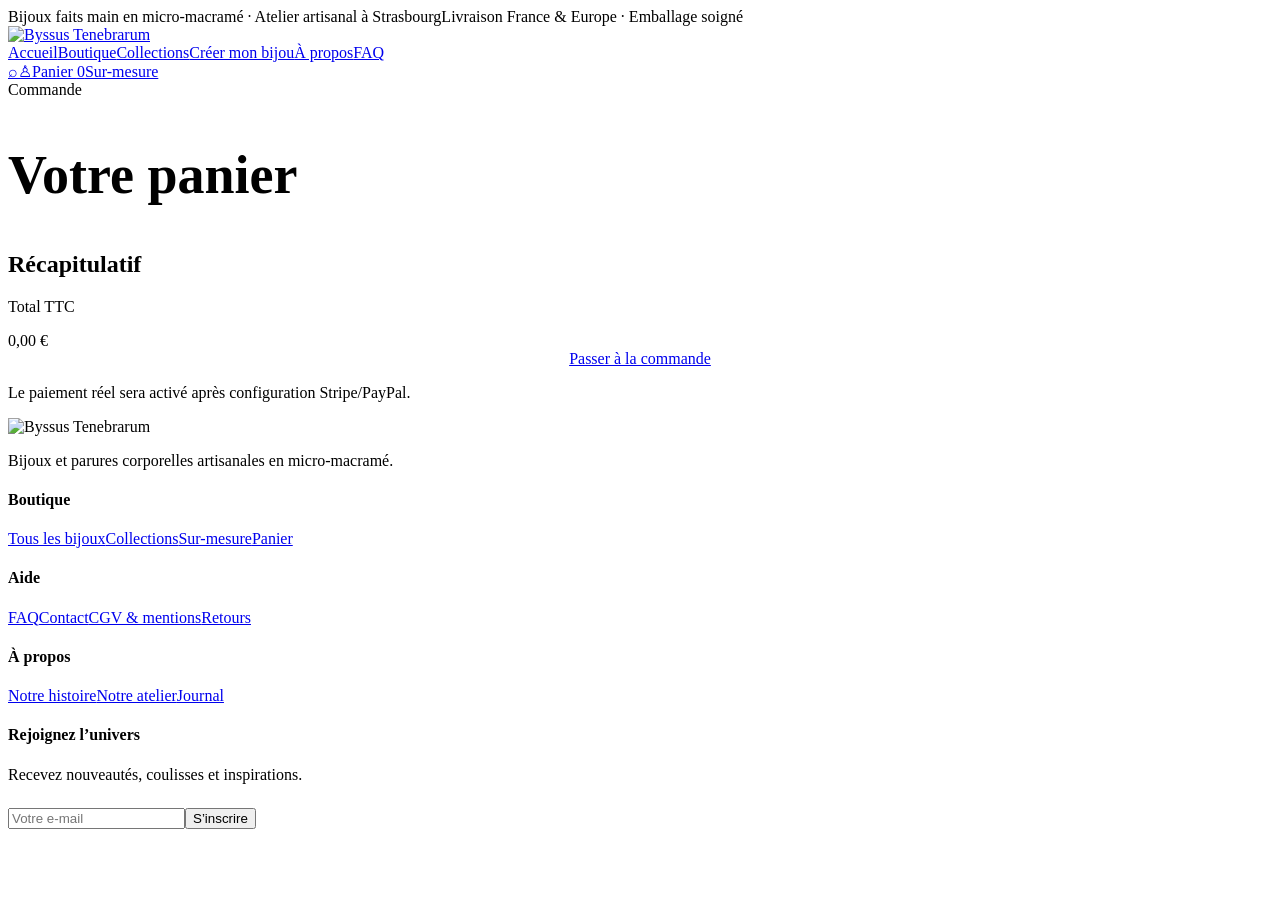
==== cart.html @ 1c55ffed "Add files via upload" ====
<!doctype html><html lang="fr"><head><meta charset="utf-8"><meta name="viewport" content="width=device-width,initial-scale=1"><meta name="description" content="Byssus Tenebrarum — bijoux de corps artisanaux en micro-macramé."><title>Panier · Byssus Tenebrarum</title><link rel="stylesheet" href="assets/css/style.css"></head><body><div class="topbar"><div class="wrap"><span>Bijoux faits main en micro-macramé · Atelier artisanal à Strasbourg</span><span>Livraison France & Europe · Emballage soigné</span></div></div>
<header class="site-header"><div class="wrap nav"><a href="index.html"><img class="logo" src="assets/images/logo-byssus.png" alt="Byssus Tenebrarum"></a><nav class="navlinks"><a href="index.html">Accueil</a><a href="shop.html">Boutique</a><a href="collections.html">Collections</a><a href="create.html">Créer mon bijou</a><a href="about.html">À propos</a><a href="faq.html">FAQ</a></nav><div class="actions"><a class="iconbtn desktop-action" href="shop.html">⌕</a><a class="iconbtn desktop-action" href="account.html">♙</a><a class="iconbtn" href="cart.html">Panier <span class="cart-badge" data-cart-count>0</span></a><a class="btn btn-primary desktop-action" href="create.html">Sur-mesure</a></div></div></header><section class="section"><div class="wrap"><div class="eyebrow">Commande</div><h1 style="font-size:54px">Votre panier</h1><div class="cart-layout"><div class="content-card"><div id="cart-items"></div></div><aside class="summary"><h2>Récapitulatif</h2><p>Total TTC</p><div id="cart-total" class="price">0,00 €</div><a href="checkout.html" class="btn btn-primary" style="display:block;text-align:center">Passer à la commande</a><p class="muted">Le paiement réel sera activé après configuration Stripe/PayPal.</p></aside></div></div></section><footer class="footer"><div class="wrap footer-grid"><div><img class="logo" src="assets/images/logo-byssus.png" alt="Byssus Tenebrarum"><p>Bijoux et parures corporelles artisanales en micro-macramé.</p></div><div><h4>Boutique</h4><a href="shop.html">Tous les bijoux</a><a href="collections.html">Collections</a><a href="create.html">Sur-mesure</a><a href="cart.html">Panier</a></div><div><h4>Aide</h4><a href="faq.html">FAQ</a><a href="contact.html">Contact</a><a href="legal.html">CGV & mentions</a><a href="legal.html#returns">Retours</a></div><div><h4>À propos</h4><a href="about.html">Notre histoire</a><a href="about.html#atelier">Notre atelier</a><a href="journal.html">Journal</a></div><div><h4>Rejoignez l’univers</h4><p>Recevez nouveautés, coulisses et inspirations.</p><input class="form-control" placeholder="Votre e-mail"><button class="btn btn-primary" style="margin-top:8px">S’inscrire</button></div></div></footer><script src="assets/js/products.js"></script><script src="assets/js/app.js"></script></body></html>
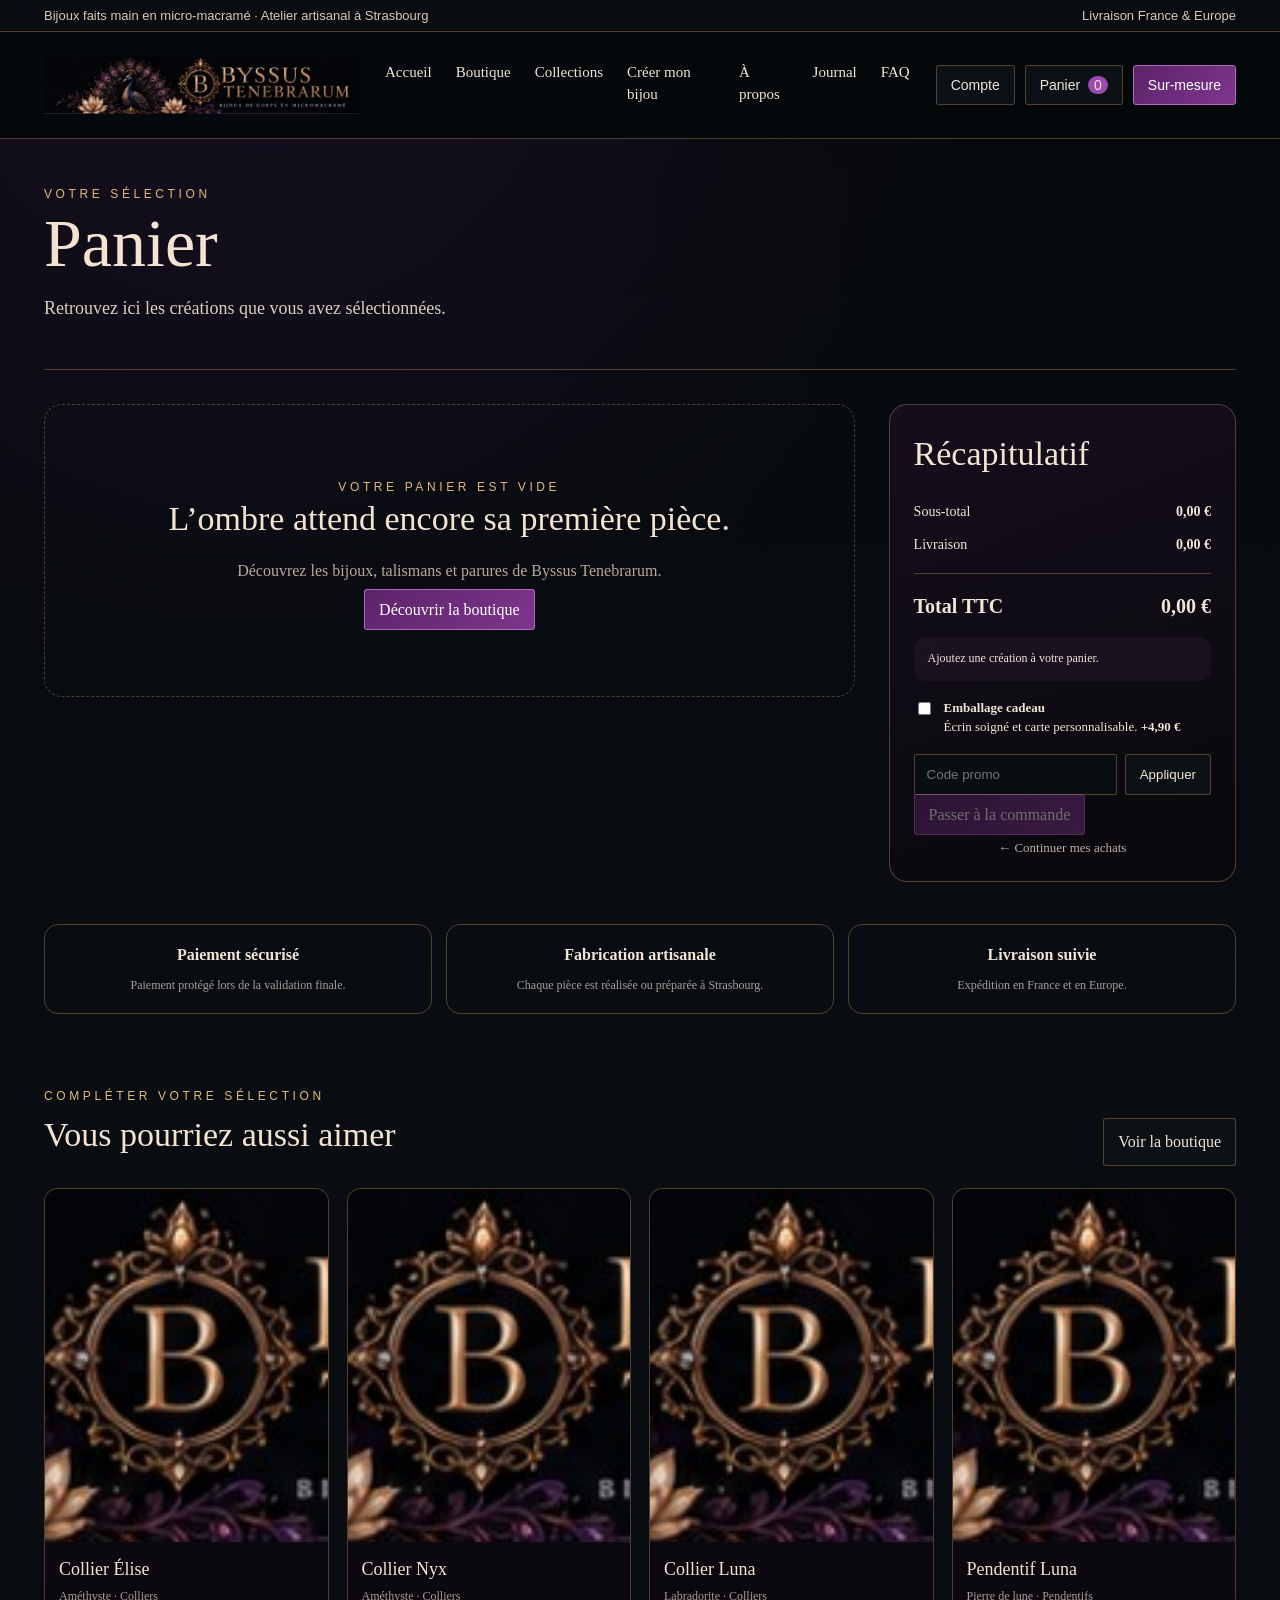
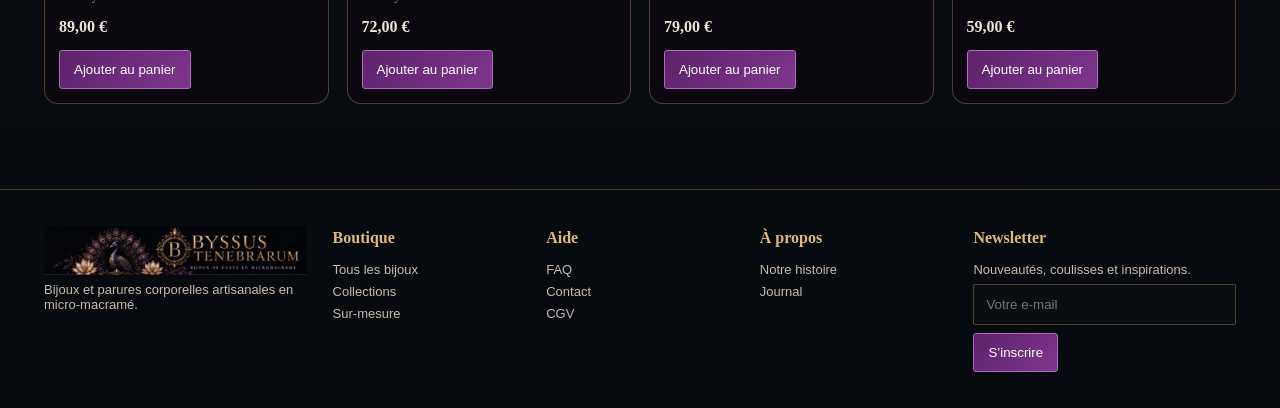
==== commit 617badb5: "test1" ====
--- a/cart.html
+++ b/cart.html
@@ -1,2 +1,2342 @@
-<!doctype html><html lang="fr"><head><meta charset="utf-8"><meta name="viewport" content="width=device-width,initial-scale=1"><meta name="description" content="Byssus Tenebrarum — bijoux de corps artisanaux en micro-macramé."><title>Panier · Byssus Tenebrarum</title><link rel="stylesheet" href="assets/css/style.css"></head><body><div class="topbar"><div class="wrap"><span>Bijoux faits main en micro-macramé · Atelier artisanal à Strasbourg</span><span>Livraison France & Europe · Emballage soigné</span></div></div>
-<header class="site-header"><div class="wrap nav"><a href="index.html"><img class="logo" src="assets/images/logo-byssus.png" alt="Byssus Tenebrarum"></a><nav class="navlinks"><a href="index.html">Accueil</a><a href="shop.html">Boutique</a><a href="collections.html">Collections</a><a href="create.html">Créer mon bijou</a><a href="about.html">À propos</a><a href="faq.html">FAQ</a></nav><div class="actions"><a class="iconbtn desktop-action" href="shop.html">⌕</a><a class="iconbtn desktop-action" href="account.html">♙</a><a class="iconbtn" href="cart.html">Panier <span class="cart-badge" data-cart-count>0</span></a><a class="btn btn-primary desktop-action" href="create.html">Sur-mesure</a></div></div></header><section class="section"><div class="wrap"><div class="eyebrow">Commande</div><h1 style="font-size:54px">Votre panier</h1><div class="cart-layout"><div class="content-card"><div id="cart-items"></div></div><aside class="summary"><h2>Récapitulatif</h2><p>Total TTC</p><div id="cart-total" class="price">0,00 €</div><a href="checkout.html" class="btn btn-primary" style="display:block;text-align:center">Passer à la commande</a><p class="muted">Le paiement réel sera activé après configuration Stripe/PayPal.</p></aside></div></div></section><footer class="footer"><div class="wrap footer-grid"><div><img class="logo" src="assets/images/logo-byssus.png" alt="Byssus Tenebrarum"><p>Bijoux et parures corporelles artisanales en micro-macramé.</p></div><div><h4>Boutique</h4><a href="shop.html">Tous les bijoux</a><a href="collections.html">Collections</a><a href="create.html">Sur-mesure</a><a href="cart.html">Panier</a></div><div><h4>Aide</h4><a href="faq.html">FAQ</a><a href="contact.html">Contact</a><a href="legal.html">CGV & mentions</a><a href="legal.html#returns">Retours</a></div><div><h4>À propos</h4><a href="about.html">Notre histoire</a><a href="about.html#atelier">Notre atelier</a><a href="journal.html">Journal</a></div><div><h4>Rejoignez l’univers</h4><p>Recevez nouveautés, coulisses et inspirations.</p><input class="form-control" placeholder="Votre e-mail"><button class="btn btn-primary" style="margin-top:8px">S’inscrire</button></div></div></footer><script src="assets/js/products.js"></script><script src="assets/js/app.js"></script></body></html>+<!doctype html>
+<html lang="fr">
+
+<head>
+  <meta charset="utf-8">
+
+  <meta
+    name="viewport"
+    content="width=device-width, initial-scale=1"
+  >
+
+  <meta
+    name="description"
+    content="Votre panier Byssus Tenebrarum — bijoux et parures artisanales en micro-macramé."
+  >
+
+  <title>
+    Panier · Byssus Tenebrarum
+  </title>
+
+  <link
+    rel="stylesheet"
+    href="assets/css/style.css"
+  >
+
+  <style>
+
+    /* =====================================================
+       CART.HTML
+       ===================================================== */
+
+    .cart-page {
+      padding: 48px 0 85px;
+    }
+
+    .cart-hero {
+      padding-bottom: 30px;
+      margin-bottom: 34px;
+
+      border-bottom:
+        1px solid var(--line);
+    }
+
+    .cart-hero h1 {
+      margin: 8px 0 10px;
+
+      font-size:
+        clamp(42px, 6vw, 68px);
+
+      line-height: 1;
+    }
+
+    .cart-layout {
+      display: grid;
+
+      grid-template-columns:
+        minmax(0, 1.4fr)
+        minmax(320px, .6fr);
+
+      gap: 34px;
+
+      align-items: start;
+    }
+
+    /* =====================================================
+       LISTE PANIER
+       ===================================================== */
+
+    .cart-list {
+      display: grid;
+      gap: 16px;
+    }
+
+    .cart-item {
+      display: grid;
+
+      grid-template-columns:
+        135px 1fr auto;
+
+      gap: 18px;
+
+      padding: 16px;
+
+      border:
+        1px solid var(--line);
+
+      border-radius: 16px;
+
+      background:
+        linear-gradient(
+          145deg,
+          rgba(48, 24, 57, .16),
+          rgba(255,255,255,.01)
+        );
+
+      align-items: center;
+    }
+
+    .cart-item-image {
+      width: 100%;
+      aspect-ratio: 4 / 5;
+
+      overflow: hidden;
+
+      border-radius: 12px;
+
+      background: #0a090c;
+    }
+
+    .cart-item-image img {
+      width: 100%;
+      height: 100%;
+
+      object-fit: cover;
+    }
+
+    .cart-item-content h3 {
+      margin:
+        0 0 6px;
+
+      font-size: 22px;
+    }
+
+    .cart-item-content h3 a {
+      color: inherit;
+      text-decoration: none;
+    }
+
+    .cart-item-meta {
+      margin-bottom: 10px;
+
+      font-size: 13px;
+      opacity: .68;
+    }
+
+    .cart-item-price {
+      font-size: 15px;
+      font-weight: 600;
+    }
+
+    .cart-item-side {
+      min-width: 145px;
+
+      display: grid;
+      justify-items: end;
+
+      gap: 12px;
+    }
+
+    .cart-item-total {
+      font-size: 18px;
+      font-weight: 600;
+    }
+
+    .quantity-control {
+      display: grid;
+
+      grid-template-columns:
+        36px 44px 36px;
+
+      align-items: center;
+
+      border:
+        1px solid var(--line);
+
+      border-radius: 10px;
+
+      overflow: hidden;
+    }
+
+    .quantity-control button {
+      height: 38px;
+
+      border: 0;
+
+      color: inherit;
+
+      background: transparent;
+
+      cursor: pointer;
+    }
+
+    .quantity-control button:hover {
+      background:
+        rgba(110, 53, 127, .22);
+    }
+
+    .quantity-value {
+      height: 38px;
+
+      display: grid;
+      place-items: center;
+
+      border-left:
+        1px solid var(--line);
+
+      border-right:
+        1px solid var(--line);
+    }
+
+    .remove-button {
+      border: 0;
+      background: transparent;
+
+      color: #c59cac;
+
+      cursor: pointer;
+
+      font-size: 12px;
+    }
+
+    .remove-button:hover {
+      text-decoration: underline;
+    }
+
+    /* =====================================================
+       RÉCAPITULATIF
+       ===================================================== */
+
+    .cart-summary {
+      position: sticky;
+      top: 108px;
+
+      padding: 24px;
+
+      border:
+        1px solid var(--line);
+
+      border-radius: 18px;
+
+      background:
+        linear-gradient(
+          160deg,
+          rgba(61, 29, 72, .26),
+          rgba(9, 8, 11, .96)
+        );
+    }
+
+    .cart-summary h2 {
+      margin-top: 0;
+      margin-bottom: 24px;
+    }
+
+    .summary-line {
+      display: flex;
+      justify-content: space-between;
+      gap: 20px;
+
+      margin-bottom: 13px;
+
+      font-size: 14px;
+    }
+
+    .summary-line.total {
+      margin-top: 18px;
+      padding-top: 18px;
+
+      border-top:
+        1px solid var(--line);
+
+      font-size: 20px;
+      font-weight: 600;
+    }
+
+    .summary-note {
+      padding: 12px 14px;
+
+      border-radius: 12px;
+
+      background:
+        rgba(81, 47, 92, .18);
+
+      font-size: 12px;
+      line-height: 1.6;
+
+      margin:
+        16px 0;
+    }
+
+    .promo-row {
+      display: grid;
+
+      grid-template-columns:
+        1fr auto;
+
+      gap: 8px;
+
+      margin-top: 18px;
+    }
+
+    .gift-option {
+      display: flex;
+      align-items: flex-start;
+      gap: 10px;
+
+      margin:
+        18px 0;
+
+      font-size: 13px;
+    }
+
+    .gift-option input {
+      margin-top: 3px;
+      accent-color: #7d438e;
+    }
+
+    .checkout-button {
+      width: 100%;
+
+      margin-top: 18px;
+
+      justify-content: center;
+      text-align: center;
+    }
+
+    .continue-link {
+      display: block;
+
+      margin-top: 12px;
+
+      text-align: center;
+      font-size: 13px;
+
+      color: inherit;
+      opacity: .76;
+    }
+
+    /* =====================================================
+       CART VIDE
+       ===================================================== */
+
+    .empty-cart {
+      padding:
+        75px 25px;
+
+      text-align: center;
+
+      border:
+        1px dashed var(--line);
+
+      border-radius: 18px;
+    }
+
+    .empty-cart h2 {
+      margin-top: 0;
+    }
+
+    /* =====================================================
+       RÉASSURANCE
+       ===================================================== */
+
+    .cart-reassurance {
+      display: grid;
+
+      grid-template-columns:
+        repeat(3, 1fr);
+
+      gap: 14px;
+
+      margin-top: 42px;
+    }
+
+    .reassurance-card {
+      padding: 18px;
+
+      border:
+        1px solid var(--line);
+
+      border-radius: 14px;
+
+      text-align: center;
+    }
+
+    .reassurance-card strong {
+      display: block;
+
+      margin-bottom: 5px;
+    }
+
+    .reassurance-card span {
+      font-size: 12px;
+      opacity: .68;
+    }
+
+    /* =====================================================
+       RECOMMANDATIONS
+       ===================================================== */
+
+    .recommendations {
+      margin-top: 75px;
+    }
+
+    .recommendations-header {
+      display: flex;
+      justify-content: space-between;
+      align-items: end;
+
+      gap: 20px;
+
+      margin-bottom: 22px;
+    }
+
+    .recommendations-grid {
+      display: grid;
+
+      grid-template-columns:
+        repeat(4, 1fr);
+
+      gap: 18px;
+    }
+
+    .recommendation-card {
+      overflow: hidden;
+
+      border:
+        1px solid var(--line);
+
+      border-radius: 14px;
+
+      background:
+        rgba(12, 10, 15, .88);
+    }
+
+    .recommendation-card img {
+      width: 100%;
+
+      aspect-ratio: 4 / 5;
+
+      object-fit: cover;
+    }
+
+    .recommendation-content {
+      padding: 14px;
+    }
+
+    .recommendation-content h3 {
+      margin:
+        0 0 6px;
+
+      font-size: 18px;
+    }
+
+    .recommendation-meta {
+      margin-bottom: 10px;
+
+      font-size: 12px;
+      opacity: .68;
+    }
+
+    .recommendation-price {
+      margin-bottom: 12px;
+
+      font-weight: 600;
+    }
+
+    /* =====================================================
+       RESPONSIVE
+       ===================================================== */
+
+    @media (max-width: 1000px) {
+
+      .cart-layout {
+        grid-template-columns: 1fr;
+      }
+
+      .cart-summary {
+        position: static;
+      }
+
+      .recommendations-grid {
+        grid-template-columns:
+          repeat(2, 1fr);
+      }
+    }
+
+    @media (max-width: 700px) {
+
+      .cart-item {
+        grid-template-columns:
+          95px 1fr;
+      }
+
+      .cart-item-side {
+        grid-column:
+          1 / -1;
+
+        width: 100%;
+
+        grid-template-columns:
+          auto 1fr auto;
+
+        justify-items: stretch;
+
+        align-items: center;
+      }
+
+      .cart-item-total {
+        text-align: center;
+      }
+
+      .cart-reassurance {
+        grid-template-columns: 1fr;
+      }
+
+      .recommendations-grid {
+        grid-template-columns: 1fr;
+      }
+    }
+
+  </style>
+
+</head>
+
+
+<body>
+
+  <!-- =====================================================
+       TOPBAR
+       ===================================================== -->
+
+  <div class="topbar">
+
+    <div class="wrap">
+
+      <span>
+        Bijoux faits main en micro-macramé ·
+        Atelier artisanal à Strasbourg
+      </span>
+
+      <span>
+        Livraison France & Europe
+      </span>
+
+    </div>
+
+  </div>
+
+
+  <!-- =====================================================
+       HEADER
+       ===================================================== -->
+
+  <header class="site-header">
+
+    <div class="wrap nav">
+
+      <a href="index.html">
+
+        <img
+          class="logo"
+          src="assets/images/logo-byssus.png"
+          alt="Byssus Tenebrarum"
+        >
+
+      </a>
+
+
+      <nav class="navlinks">
+
+        <a href="index.html">
+          Accueil
+        </a>
+
+        <a href="shop.html">
+          Boutique
+        </a>
+
+        <a href="collections.html">
+          Collections
+        </a>
+
+        <a href="create.html">
+          Créer mon bijou
+        </a>
+
+        <a href="about.html">
+          À propos
+        </a>
+
+        <a href="journal.html">
+          Journal
+        </a>
+
+        <a href="faq.html">
+          FAQ
+        </a>
+
+      </nav>
+
+
+      <div class="actions">
+
+        <a
+          class="iconbtn desktop-action"
+          href="account.html"
+        >
+          Compte
+        </a>
+
+        <a
+          class="iconbtn active"
+          href="cart.html"
+        >
+
+          Panier
+
+          <span
+            class="cart-badge"
+            data-cart-count
+          >
+            0
+          </span>
+
+        </a>
+
+        <a
+          class="btn btn-primary desktop-action"
+          href="create.html"
+        >
+          Sur-mesure
+        </a>
+
+      </div>
+
+    </div>
+
+  </header>
+
+
+  <!-- =====================================================
+       PANIER
+       ===================================================== -->
+
+  <main class="cart-page">
+
+    <div class="wrap">
+
+
+      <!-- HERO -->
+
+      <section class="cart-hero">
+
+        <div class="eyebrow">
+          Votre sélection
+        </div>
+
+        <h1>
+          Panier
+        </h1>
+
+        <p class="lead">
+
+          Retrouvez ici les créations
+          que vous avez sélectionnées.
+
+        </p>
+
+      </section>
+
+
+      <!-- LAYOUT -->
+
+      <div
+        class="cart-layout"
+        id="cart-layout"
+      >
+
+
+        <!-- LISTE -->
+
+        <section>
+
+          <div
+            class="cart-list"
+            id="cart-list"
+          ></div>
+
+        </section>
+
+
+        <!-- RÉCAP -->
+
+        <aside
+          class="cart-summary"
+          id="cart-summary"
+        >
+
+          <h2>
+            Récapitulatif
+          </h2>
+
+
+          <div class="summary-line">
+
+            <span>
+              Sous-total
+            </span>
+
+            <strong
+              id="cart-subtotal"
+            >
+              0,00 €
+            </strong>
+
+          </div>
+
+
+          <div class="summary-line">
+
+            <span>
+              Livraison
+            </span>
+
+            <strong
+              id="cart-shipping"
+            >
+              0,00 €
+            </strong>
+
+          </div>
+
+
+          <div
+            class="summary-line"
+            id="gift-summary-line"
+            style="display:none"
+          >
+
+            <span>
+              Emballage cadeau
+            </span>
+
+            <strong>
+              4,90 €
+            </strong>
+
+          </div>
+
+
+          <div
+            class="summary-line"
+            id="discount-line"
+            style="display:none"
+          >
+
+            <span>
+              Réduction
+            </span>
+
+            <strong
+              id="discount-value"
+            >
+              −0,00 €
+            </strong>
+
+          </div>
+
+
+          <div class="summary-line total">
+
+            <span>
+              Total TTC
+            </span>
+
+            <strong
+              id="cart-total"
+            >
+              0,00 €
+            </strong>
+
+          </div>
+
+
+          <div
+            class="summary-note"
+            id="shipping-message"
+          >
+          </div>
+
+
+          <!-- EMBALLAGE CADEAU -->
+
+          <label class="gift-option">
+
+            <input
+              type="checkbox"
+              id="gift-wrap"
+              onchange="updateCartTotals()"
+            >
+
+            <span>
+
+              <strong>
+                Emballage cadeau
+              </strong>
+
+              <br>
+
+              Écrin soigné et carte
+              personnalisable.
+
+              <strong>
+                +4,90 €
+              </strong>
+
+            </span>
+
+          </label>
+
+
+          <!-- CODE PROMO -->
+
+          <div class="promo-row">
+
+            <input
+              id="promo-code"
+              class="form-control"
+              type="text"
+              placeholder="Code promo"
+            >
+
+            <button
+              class="btn"
+              type="button"
+              onclick="applyPromoCode()"
+            >
+              Appliquer
+            </button>
+
+          </div>
+
+
+          <div
+            id="promo-message"
+            class="muted"
+            style="
+              margin-top:8px;
+              font-size:12px;
+            "
+          ></div>
+
+
+          <!-- CHECKOUT -->
+
+          <a
+            class="btn btn-primary checkout-button"
+            href="checkout.html"
+            id="checkout-link"
+          >
+            Passer à la commande
+          </a>
+
+
+          <a
+            class="continue-link"
+            href="shop.html"
+          >
+            ← Continuer mes achats
+          </a>
+
+        </aside>
+
+      </div>
+
+
+      <!-- RÉASSURANCE -->
+
+      <section class="cart-reassurance">
+
+        <div class="reassurance-card">
+
+          <strong>
+            Paiement sécurisé
+          </strong>
+
+          <span>
+            Paiement protégé lors
+            de la validation finale.
+          </span>
+
+        </div>
+
+
+        <div class="reassurance-card">
+
+          <strong>
+            Fabrication artisanale
+          </strong>
+
+          <span>
+            Chaque pièce est réalisée
+            ou préparée à Strasbourg.
+          </span>
+
+        </div>
+
+
+        <div class="reassurance-card">
+
+          <strong>
+            Livraison suivie
+          </strong>
+
+          <span>
+            Expédition en France
+            et en Europe.
+          </span>
+
+        </div>
+
+      </section>
+
+
+      <!-- RECOMMANDATIONS -->
+
+      <section
+        class="recommendations"
+        id="recommendations-section"
+      ></section>
+
+
+    </div>
+
+  </main>
+
+
+  <!-- =====================================================
+       FOOTER
+       ===================================================== -->
+
+  <footer class="footer">
+
+    <div class="wrap footer-grid">
+
+
+      <div>
+
+        <img
+          class="logo"
+          src="assets/images/logo-byssus.png"
+          alt="Byssus Tenebrarum"
+        >
+
+        <p>
+          Bijoux et parures corporelles
+          artisanales en micro-macramé.
+        </p>
+
+      </div>
+
+
+      <div>
+
+        <h4>
+          Boutique
+        </h4>
+
+        <a href="shop.html">
+          Tous les bijoux
+        </a>
+
+        <a href="collections.html">
+          Collections
+        </a>
+
+        <a href="create.html">
+          Sur-mesure
+        </a>
+
+      </div>
+
+
+      <div>
+
+        <h4>
+          Aide
+        </h4>
+
+        <a href="faq.html">
+          FAQ
+        </a>
+
+        <a href="contact.html">
+          Contact
+        </a>
+
+        <a href="legal.html">
+          CGV
+        </a>
+
+      </div>
+
+
+      <div>
+
+        <h4>
+          À propos
+        </h4>
+
+        <a href="about.html">
+          Notre histoire
+        </a>
+
+        <a href="journal.html">
+          Journal
+        </a>
+
+      </div>
+
+
+      <div>
+
+        <h4>
+          Newsletter
+        </h4>
+
+        <p>
+          Nouveautés, coulisses
+          et inspirations.
+        </p>
+
+        <input
+          class="form-control"
+          type="email"
+          placeholder="Votre e-mail"
+        >
+
+        <button
+          class="btn btn-primary"
+          style="margin-top:8px"
+        >
+          S’inscrire
+        </button>
+
+      </div>
+
+    </div>
+
+  </footer>
+
+
+  <!-- =====================================================
+       SCRIPTS
+       ===================================================== -->
+
+  <script src="assets/js/products.js"></script>
+
+  <script src="assets/js/app.js"></script>
+
+
+  <script>
+
+    // =====================================================
+    // CONFIGURATION
+    // =====================================================
+
+    const CART_KEY =
+      "byssus-cart";
+
+    const PROMO_KEY =
+      "byssus-promo";
+
+
+    const FREE_SHIPPING_THRESHOLD =
+      90;
+
+    const STANDARD_SHIPPING_PRICE =
+      6.90;
+
+    const GIFT_WRAP_PRICE =
+      4.90;
+
+
+    let activePromo = null;
+
+
+
+    // =====================================================
+    // CHARGEMENT
+    // =====================================================
+
+    document.addEventListener(
+      "DOMContentLoaded",
+      () => {
+
+        loadPromoFromStorage();
+
+        renderCart();
+
+        renderRecommendations();
+
+      }
+    );
+
+
+
+    // =====================================================
+    // RÉCUPÉRER PANIER
+    // =====================================================
+
+    function getCart() {
+
+      try {
+
+        return JSON.parse(
+          localStorage.getItem(
+            CART_KEY
+          )
+          ||
+          "[]"
+        );
+
+      }
+      catch (error) {
+
+        return [];
+
+      }
+
+    }
+
+
+
+    // =====================================================
+    // SAUVEGARDER PANIER
+    // =====================================================
+
+    function saveCart(cart) {
+
+      localStorage.setItem(
+        CART_KEY,
+        JSON.stringify(cart)
+      );
+
+
+      updateCartBadge();
+
+    }
+
+
+
+    // =====================================================
+    // AFFICHER PANIER
+    // =====================================================
+
+    function renderCart() {
+
+      const cart =
+        getCart();
+
+
+      const container =
+        document.getElementById(
+          "cart-list"
+        );
+
+
+      if (!cart.length) {
+
+        renderEmptyCart();
+
+        updateCartTotals();
+
+        updateCartBadge();
+
+        return;
+
+      }
+
+
+      container.innerHTML = "";
+
+
+      cart.forEach(cartItem => {
+
+        const product =
+          getProductById(
+            cartItem.id
+          );
+
+
+        if (!product) {
+          return;
+        }
+
+
+        const quantity =
+          Math.max(
+            1,
+            Number(
+              cartItem.quantity || 1
+            )
+          );
+
+
+        const total =
+          product.price
+          *
+          quantity;
+
+
+        const article =
+          document.createElement(
+            "article"
+          );
+
+
+        article.className =
+          "cart-item";
+
+
+        article.innerHTML = `
+
+          <a
+            class="cart-item-image"
+            href="product.html?id=${encodeURIComponent(
+              product.id
+            )}"
+          >
+
+            <img
+              src="${product.mainImage}"
+              alt="${escapeHtml(
+                product.name
+              )}"
+              onerror="this.src='assets/images/logo-byssus.png'"
+            >
+
+          </a>
+
+
+          <div class="cart-item-content">
+
+            <h3>
+
+              <a
+                href="product.html?id=${encodeURIComponent(
+                  product.id
+                )}"
+              >
+                ${escapeHtml(
+                  product.name
+                )}
+              </a>
+
+            </h3>
+
+
+            <div class="cart-item-meta">
+
+              ${escapeHtml(
+                product.stone
+              )}
+
+              ·
+
+              ${escapeHtml(
+                product.size
+              )}
+
+              <br>
+
+              ${
+                product.madeToOrder
+                  ? "Fabrication sur commande"
+                  : product.leadTime
+              }
+
+            </div>
+
+
+            <div class="cart-item-price">
+
+              ${formatPrice(
+                product.price
+              )}
+
+              / pièce
+
+            </div>
+
+          </div>
+
+
+          <div class="cart-item-side">
+
+
+            <div class="quantity-control">
+
+              <button
+                type="button"
+                onclick="changeCartQuantity(
+                  '${product.id}',
+                  -1
+                )"
+              >
+                −
+              </button>
+
+
+              <div class="quantity-value">
+
+                ${quantity}
+
+              </div>
+
+
+              <button
+                type="button"
+                onclick="changeCartQuantity(
+                  '${product.id}',
+                  1
+                )"
+              >
+                +
+              </button>
+
+            </div>
+
+
+            <div class="cart-item-total">
+
+              ${formatPrice(
+                total
+              )}
+
+            </div>
+
+
+            <button
+              class="remove-button"
+              type="button"
+              onclick="removeFromCart(
+                '${product.id}'
+              )"
+            >
+              Supprimer
+            </button>
+
+          </div>
+
+        `;
+
+
+        container.appendChild(
+          article
+        );
+
+      });
+
+
+      updateCartTotals();
+
+      updateCartBadge();
+
+    }
+
+
+
+    // =====================================================
+    // PANIER VIDE
+    // =====================================================
+
+    function renderEmptyCart() {
+
+      const container =
+        document.getElementById(
+          "cart-list"
+        );
+
+
+      container.innerHTML = `
+
+        <div class="empty-cart">
+
+          <div class="eyebrow">
+            Votre panier est vide
+          </div>
+
+
+          <h2>
+            L’ombre attend encore
+            sa première pièce.
+          </h2>
+
+
+          <p class="muted">
+
+            Découvrez les bijoux,
+            talismans et parures
+            de Byssus Tenebrarum.
+
+          </p>
+
+
+          <a
+            class="btn btn-primary"
+            href="shop.html"
+          >
+            Découvrir la boutique
+          </a>
+
+        </div>
+
+      `;
+
+
+      document
+        .getElementById(
+          "checkout-link"
+        )
+        .style.pointerEvents =
+        "none";
+
+
+      document
+        .getElementById(
+          "checkout-link"
+        )
+        .style.opacity =
+        ".4";
+
+    }
+
+
+
+    // =====================================================
+    // MODIFIER QUANTITÉ
+    // =====================================================
+
+    function changeCartQuantity(
+      productId,
+      amount
+    ) {
+
+      const cart =
+        getCart();
+
+
+      const item =
+        cart.find(
+          item =>
+            item.id ===
+            productId
+        );
+
+
+      if (!item) {
+        return;
+      }
+
+
+      const product =
+        getProductById(
+          productId
+        );
+
+
+      item.quantity =
+        Number(
+          item.quantity || 1
+        )
+        +
+        amount;
+
+
+      if (
+        item.quantity < 1
+      ) {
+
+        removeFromCart(
+          productId
+        );
+
+        return;
+
+      }
+
+
+      if (
+        product
+        &&
+        !product.madeToOrder
+        &&
+        product.stock > 0
+        &&
+        item.quantity
+        >
+        product.stock
+      ) {
+
+        item.quantity =
+          product.stock;
+
+      }
+
+
+      saveCart(cart);
+
+      renderCart();
+
+    }
+
+
+
+    // =====================================================
+    // SUPPRESSION
+    // =====================================================
+
+    function removeFromCart(
+      productId
+    ) {
+
+      let cart =
+        getCart();
+
+
+      cart =
+        cart.filter(
+          item =>
+            item.id !==
+            productId
+        );
+
+
+      saveCart(cart);
+
+      renderCart();
+
+    }
+
+
+
+    // =====================================================
+    // SOUS-TOTAL
+    // =====================================================
+
+    function getSubtotal() {
+
+      const cart =
+        getCart();
+
+
+      return cart.reduce(
+        (sum, cartItem) => {
+
+          const product =
+            getProductById(
+              cartItem.id
+            );
+
+
+          if (!product) {
+            return sum;
+          }
+
+
+          return (
+            sum
+            +
+            product.price
+            *
+            Number(
+              cartItem.quantity || 1
+            )
+          );
+
+        },
+        0
+      );
+
+    }
+
+
+
+    // =====================================================
+    // LIVRAISON
+    // =====================================================
+
+    function calculateShipping(
+      subtotal
+    ) {
+
+      if (
+        subtotal <= 0
+      ) {
+
+        return 0;
+
+      }
+
+
+      if (
+        subtotal >=
+        FREE_SHIPPING_THRESHOLD
+      ) {
+
+        return 0;
+
+      }
+
+
+      return STANDARD_SHIPPING_PRICE;
+
+    }
+
+
+
+    // =====================================================
+    // PROMO
+    // =====================================================
+
+    function applyPromoCode() {
+
+      const field =
+        document.getElementById(
+          "promo-code"
+        );
+
+
+      const message =
+        document.getElementById(
+          "promo-message"
+        );
+
+
+      const code =
+        field
+          .value
+          .trim()
+          .toUpperCase();
+
+
+      if (!code) {
+
+        activePromo = null;
+
+        localStorage.removeItem(
+          PROMO_KEY
+        );
+
+
+        message.textContent =
+          "Saisissez un code promo.";
+
+
+        updateCartTotals();
+
+        return;
+
+      }
+
+
+      /*
+       * EXEMPLES :
+       *
+       * BIENVENUE10 = -10 %
+       * TENEBRES15  = -15 %
+       *
+       * Tu peux modifier ou supprimer
+       * ces codes plus tard.
+       */
+
+      const promoCodes = {
+
+        BIENVENUE10: {
+          type: "percent",
+          value: 10
+        },
+
+        TENEBRES15: {
+          type: "percent",
+          value: 15
+        }
+
+      };
+
+
+      if (
+        !promoCodes[code]
+      ) {
+
+        activePromo = null;
+
+        localStorage.removeItem(
+          PROMO_KEY
+        );
+
+
+        message.textContent =
+          "Ce code promo n’est pas valide.";
+
+
+        updateCartTotals();
+
+        return;
+
+      }
+
+
+      activePromo = {
+        code,
+        ...promoCodes[code]
+      };
+
+
+      localStorage.setItem(
+        PROMO_KEY,
+        JSON.stringify(
+          activePromo
+        )
+      );
+
+
+      message.textContent =
+        `Code ${code} appliqué.`;
+
+
+      updateCartTotals();
+
+    }
+
+
+
+    // =====================================================
+    // CHARGER PROMO
+    // =====================================================
+
+    function loadPromoFromStorage() {
+
+      try {
+
+        const saved =
+          JSON.parse(
+            localStorage.getItem(
+              PROMO_KEY
+            )
+          );
+
+
+        if (saved) {
+
+          activePromo =
+            saved;
+
+
+          document
+            .getElementById(
+              "promo-code"
+            )
+            .value =
+            saved.code || "";
+
+        }
+
+      }
+      catch (error) {
+
+        activePromo = null;
+
+      }
+
+    }
+
+
+
+    // =====================================================
+    // CALCUL PROMO
+    // =====================================================
+
+    function calculateDiscount(
+      subtotal
+    ) {
+
+      if (!activePromo) {
+
+        return 0;
+
+      }
+
+
+      if (
+        activePromo.type
+        ===
+        "percent"
+      ) {
+
+        return (
+          subtotal
+          *
+          Number(
+            activePromo.value
+          )
+          /
+          100
+        );
+
+      }
+
+
+      return 0;
+
+    }
+
+
+
+    // =====================================================
+    // TOTALS
+    // =====================================================
+
+    function updateCartTotals() {
+
+      const subtotal =
+        getSubtotal();
+
+
+      const shipping =
+        calculateShipping(
+          subtotal
+        );
+
+
+      const giftWrap =
+        document
+          .getElementById(
+            "gift-wrap"
+          )
+          .checked;
+
+
+      const giftPrice =
+        giftWrap
+          ? GIFT_WRAP_PRICE
+          : 0;
+
+
+      const discount =
+        calculateDiscount(
+          subtotal
+        );
+
+
+      const total =
+        Math.max(
+          0,
+          subtotal
+          -
+          discount
+          +
+          shipping
+          +
+          giftPrice
+        );
+
+
+      document
+        .getElementById(
+          "cart-subtotal"
+        )
+        .textContent =
+        formatPrice(
+          subtotal
+        );
+
+
+      document
+        .getElementById(
+          "cart-shipping"
+        )
+        .textContent =
+        shipping === 0
+        && subtotal > 0
+          ? "Offerte"
+          : formatPrice(
+              shipping
+            );
+
+
+      document
+        .getElementById(
+          "cart-total"
+        )
+        .textContent =
+        formatPrice(
+          total
+        );
+
+
+      // CADEAU
+
+      document
+        .getElementById(
+          "gift-summary-line"
+        )
+        .style.display =
+        giftWrap
+          ? "flex"
+          : "none";
+
+
+      // RÉDUCTION
+
+      const discountLine =
+        document.getElementById(
+          "discount-line"
+        );
+
+
+      if (
+        discount > 0
+      ) {
+
+        discountLine.style.display =
+          "flex";
+
+
+        document
+          .getElementById(
+            "discount-value"
+          )
+          .textContent =
+          `−${formatPrice(
+            discount
+          )}`;
+
+      }
+      else {
+
+        discountLine.style.display =
+          "none";
+
+      }
+
+
+      // MESSAGE LIVRAISON
+
+      updateShippingMessage(
+        subtotal
+      );
+
+
+      // ENREGISTRER OPTIONS POUR CHECKOUT
+
+      localStorage.setItem(
+        "byssus-cart-options",
+        JSON.stringify({
+          giftWrap,
+          giftPrice,
+          promo:
+            activePromo,
+          discount,
+          shipping,
+          subtotal,
+          total
+        })
+      );
+
+    }
+
+
+
+    // =====================================================
+    // MESSAGE LIVRAISON
+    // =====================================================
+
+    function updateShippingMessage(
+      subtotal
+    ) {
+
+      const box =
+        document.getElementById(
+          "shipping-message"
+        );
+
+
+      if (
+        subtotal <= 0
+      ) {
+
+        box.textContent =
+          "Ajoutez une création à votre panier.";
+
+        return;
+
+      }
+
+
+      if (
+        subtotal >=
+        FREE_SHIPPING_THRESHOLD
+      ) {
+
+        box.innerHTML =
+          `
+          ✓ Livraison standard offerte
+          en France.
+          `;
+
+        return;
+
+      }
+
+
+      const remaining =
+        FREE_SHIPPING_THRESHOLD
+        -
+        subtotal;
+
+
+      box.innerHTML =
+        `
+        Plus que
+        <strong>
+          ${formatPrice(
+            remaining
+          )}
+        </strong>
+        pour bénéficier de la
+        livraison offerte.
+        `;
+
+    }
+
+
+
+    // =====================================================
+    // BADGE PANIER
+    // =====================================================
+
+    function updateCartBadge() {
+
+      const cart =
+        getCart();
+
+
+      const count =
+        cart.reduce(
+          (sum, item) =>
+            sum
+            +
+            Number(
+              item.quantity || 0
+            ),
+          0
+        );
+
+
+      document
+        .querySelectorAll(
+          "[data-cart-count]"
+        )
+        .forEach(
+          badge => {
+
+            badge.textContent =
+              count;
+
+          }
+        );
+
+    }
+
+
+
+    // =====================================================
+    // RECOMMANDATIONS
+    // =====================================================
+
+    function renderRecommendations() {
+
+      const container =
+        document.getElementById(
+          "recommendations-section"
+        );
+
+
+      const cartIds =
+        new Set(
+          getCart()
+            .map(
+              item =>
+                item.id
+            )
+        );
+
+
+      const recommendations =
+        PRODUCTS
+          .filter(
+            product =>
+              !cartIds.has(
+                product.id
+              )
+          )
+          .sort(
+            (a, b) =>
+              Number(
+                b.featured
+              )
+              -
+              Number(
+                a.featured
+              )
+          )
+          .slice(
+            0,
+            4
+          );
+
+
+      if (
+        !recommendations.length
+      ) {
+
+        container.innerHTML =
+          "";
+
+        return;
+
+      }
+
+
+      container.innerHTML = `
+
+        <div class="recommendations-header">
+
+          <div>
+
+            <div class="eyebrow">
+              Compléter votre sélection
+            </div>
+
+            <h2>
+              Vous pourriez aussi aimer
+            </h2>
+
+          </div>
+
+
+          <a
+            class="btn"
+            href="shop.html"
+          >
+            Voir la boutique
+          </a>
+
+        </div>
+
+
+        <div class="recommendations-grid">
+
+          ${
+            recommendations
+              .map(
+                product => `
+
+                  <article class="recommendation-card">
+
+
+                    <a
+                      href="product.html?id=${encodeURIComponent(
+                        product.id
+                      )}"
+                    >
+
+                      <img
+                        src="${product.mainImage}"
+                        alt="${escapeHtml(
+                          product.name
+                        )}"
+                        loading="lazy"
+                        onerror="this.src='assets/images/logo-byssus.png'"
+                      >
+
+                    </a>
+
+
+                    <div class="recommendation-content">
+
+                      <h3>
+
+                        <a
+                          href="product.html?id=${encodeURIComponent(
+                            product.id
+                          )}"
+                          style="
+                            color:inherit;
+                            text-decoration:none;
+                          "
+                        >
+
+                          ${escapeHtml(
+                            product.name
+                          )}
+
+                        </a>
+
+                      </h3>
+
+
+                      <div class="recommendation-meta">
+
+                        ${escapeHtml(
+                          product.stone
+                        )}
+
+                        ·
+
+                        ${escapeHtml(
+                          product.categoryLabel
+                        )}
+
+                      </div>
+
+
+                      <div class="recommendation-price">
+
+                        ${formatPrice(
+                          product.price
+                        )}
+
+                      </div>
+
+
+                      <button
+                        class="btn btn-primary"
+                        type="button"
+                        onclick="addRecommendation(
+                          '${product.id}'
+                        )"
+                      >
+                        Ajouter au panier
+                      </button>
+
+                    </div>
+
+                  </article>
+
+                `
+              )
+              .join("")
+          }
+
+        </div>
+
+      `;
+
+    }
+
+
+
+    // =====================================================
+    // AJOUT RECOMMANDATION
+    // =====================================================
+
+    function addRecommendation(
+      productId
+    ) {
+
+      const product =
+        getProductById(
+          productId
+        );
+
+
+      if (!product) {
+        return;
+      }
+
+
+      const cart =
+        getCart();
+
+
+      const item =
+        cart.find(
+          item =>
+            item.id ===
+            productId
+        );
+
+
+      if (item) {
+
+        item.quantity += 1;
+
+      }
+      else {
+
+        cart.push({
+          id: productId,
+          quantity: 1
+        });
+
+      }
+
+
+      saveCart(cart);
+
+      renderCart();
+
+      renderRecommendations();
+
+    }
+
+
+
+    // =====================================================
+    // UTILS
+    // =====================================================
+
+    function escapeHtml(value) {
+
+      return String(value)
+        .replaceAll(
+          "&",
+          "&amp;"
+        )
+        .replaceAll(
+          "<",
+          "&lt;"
+        )
+        .replaceAll(
+          ">",
+          "&gt;"
+        )
+        .replaceAll(
+          '"',
+          "&quot;"
+        )
+        .replaceAll(
+          "'",
+          "&#039;"
+        );
+
+    }
+
+  </script>
+
+</body>
+
+</html>
--- a/assets/css/style.css
+++ b/assets/css/style.css
@@ -0,0 +1,5 @@
+
+:root{--bg:#070b0f;--panel:#0c1116;--panel2:#10151b;--ink:#f0e5d7;--muted:#b8a99a;--gold:#c59658;--gold2:#e0b97d;--violet:#6d2c7d;--violet2:#9b4ab0;--line:rgba(197,150,88,.38);--ok:#63c989}
+*{box-sizing:border-box} html{scroll-behavior:smooth} body{margin:0;background:radial-gradient(circle at 20% 0,#171021 0,transparent 32%),linear-gradient(180deg,#06090c,#0a0e13 65%,#07090d);color:var(--ink);font-family:Georgia,'Times New Roman',serif;line-height:1.45} a{color:inherit;text-decoration:none} img{max-width:100%;display:block}.wrap{max-width:1240px;margin:auto;padding:0 24px}.topbar{font:13px Arial,sans-serif;color:#d8c9b8;border-bottom:1px solid var(--line);background:#090c10}.topbar .wrap{display:flex;justify-content:space-between;gap:20px;padding:8px 24px}.site-header{position:sticky;top:0;z-index:40;background:rgba(6,9,12,.96);backdrop-filter:blur(12px);border-bottom:1px solid var(--line)}.nav{display:grid;grid-template-columns:auto 1fr auto;align-items:center;gap:26px}.logo{width:315px;max-height:92px;object-fit:contain;object-position:left center}.navlinks{display:flex;justify-content:center;gap:24px;font-size:15px}.navlinks a{padding:30px 0;border-bottom:2px solid transparent}.navlinks a:hover,.navlinks a.active{color:var(--gold2);border-color:var(--gold)}.actions{display:flex;align-items:center;gap:10px;font:14px Arial,sans-serif}.iconbtn,.btn{border:1px solid var(--line);background:#0c1116;color:var(--ink);padding:11px 14px;border-radius:3px;cursor:pointer}.btn-primary{background:linear-gradient(135deg,#5c2369,#7e368d);border-color:#b06bc0;color:white}.btn-gold{border-color:var(--gold);color:var(--gold2)}.cart-badge{background:var(--violet2);border-radius:999px;padding:1px 6px;margin-left:4px}.hero{border-bottom:1px solid var(--line);min-height:440px;background:linear-gradient(90deg,rgba(5,8,12,.98) 0%,rgba(5,8,12,.75) 43%,rgba(5,8,12,.12) 72%),url('../images/hero-home.jpg') center/cover no-repeat}.hero .wrap{padding:76px 24px 66px}.eyebrow{text-transform:uppercase;letter-spacing:.3em;font:12px Arial,sans-serif;color:var(--gold2)}h1,h2,h3{font-weight:500;margin:.2em 0;color:#f3e4d2}h1{font-size:clamp(42px,6vw,74px);line-height:1.02;max-width:720px}h2{font-size:34px}.lead{max-width:600px;font-size:18px;color:#dbcfc2}.hero-ctas{display:flex;gap:12px;flex-wrap:wrap;margin-top:26px}.trust{display:grid;grid-template-columns:repeat(4,1fr);gap:1px;background:var(--line);border-block:1px solid var(--line)}.trust>div{background:#090d12;padding:18px;text-align:center;font:13px Arial,sans-serif}.trust strong{display:block;color:var(--gold2);font-family:Georgia,serif;font-size:16px}.section{padding:54px 0}.section-title{text-align:center;margin-bottom:26px}.section-title p{color:var(--muted);margin:6px 0}.grid{display:grid;gap:16px}.collections{grid-template-columns:repeat(6,1fr)}.category-card{position:relative;min-height:220px;overflow:hidden;border:1px solid var(--line);background:#10151b}.category-card img{width:100%;height:100%;object-fit:cover;filter:saturate(.8) brightness(.75)}.category-card .overlay{position:absolute;inset:auto 0 0;padding:22px;background:linear-gradient(transparent,rgba(0,0,0,.92));text-align:center}.products{grid-template-columns:repeat(4,1fr)}.product-card{background:linear-gradient(180deg,#10151b,#090d12);border:1px solid var(--line);overflow:hidden;position:relative}.product-card img{width:100%;aspect-ratio:1.05/1;object-fit:cover}.product-card .body{padding:14px}.product-card h3{font-size:20px;margin:0}.price{font-size:22px;color:var(--gold2);margin:8px 0}.tag{position:absolute;top:10px;left:10px;background:#4f1d5b;border:1px solid #a05db0;padding:4px 8px;font:11px Arial,sans-serif}.muted{color:var(--muted)}.product-actions{display:flex;gap:8px}.product-actions .btn{flex:1}.feature-band{display:grid;grid-template-columns:1.3fr 1fr;gap:30px;align-items:center;border:1px solid var(--line);background:#0b1015;padding:28px}.feature-band img{max-height:300px;width:100%;object-fit:cover}.footer{border-top:1px solid var(--line);padding:36px 0;background:#070a0e}.footer-grid{display:grid;grid-template-columns:1.4fr repeat(3,1fr) 1.4fr;gap:26px}.footer h4{color:var(--gold2);margin:0 0 12px}.footer a,.footer p{font:13px Arial,sans-serif;color:#c8bbad;display:block;margin:7px 0}.shop-layout{display:grid;grid-template-columns:240px 1fr;gap:24px}.filters{border:1px solid var(--line);background:#0a0e13;padding:18px;align-self:start;position:sticky;top:115px}.filters label{display:block;margin:10px 0;font:14px Arial,sans-serif}.toolbar{display:flex;justify-content:space-between;gap:12px;margin-bottom:18px}.toolbar input,.toolbar select,.form-control{width:100%;background:#090e13;border:1px solid var(--line);color:var(--ink);padding:12px;border-radius:2px}.product-main{display:grid;grid-template-columns:1.1fr .9fr;gap:34px;padding-top:36px}.product-main .main-img{border:1px solid var(--line);background:#0d1117;padding:8px}.buy-box{padding:10px 0}.option-row{display:flex;gap:10px;flex-wrap:wrap;margin:12px 0}.option{border:1px solid var(--line);padding:10px 14px;background:#0d1117}.option.selected{border-color:#b15bbb;box-shadow:0 0 0 1px #7f398c inset}.tabs{display:flex;gap:0;border:1px solid var(--line);margin-top:36px;overflow:auto}.tabs a{padding:14px 22px;border-right:1px solid var(--line)}.content-card{border:1px solid var(--line);padding:24px;background:#0a0e13;margin-top:16px}.builder{display:grid;grid-template-columns:1fr 320px;gap:22px}.steps{display:flex;justify-content:space-between;border-bottom:1px solid var(--line);margin:22px 0 30px}.step{flex:1;text-align:center;padding:12px;font:13px Arial,sans-serif}.step.active{color:#e198f0;border-bottom:3px solid #a84cba}.choice-grid{display:grid;grid-template-columns:repeat(3,1fr);gap:12px}.choice{border:1px solid var(--line);background:#0a0e13;cursor:pointer;overflow:hidden}.choice img{aspect-ratio:1.5/1;object-fit:cover}.choice .txt{padding:12px}.choice.active{border-color:#b45fc6;box-shadow:0 0 0 2px rgba(180,95,198,.25)}.summary{border:1px solid var(--line);padding:18px;background:#0a0e13;position:sticky;top:120px;align-self:start}.cart-layout{display:grid;grid-template-columns:1.2fr .8fr;gap:22px}.cart-row{display:grid;grid-template-columns:80px 1fr 110px 110px;gap:14px;align-items:center;border-bottom:1px solid var(--line);padding:14px 0}.cart-row img{width:80px;height:80px;object-fit:cover}.qty{display:flex;align-items:center;gap:8px}.qty button{background:#0f141a;border:1px solid var(--line);color:white;width:30px;height:30px}.checkout-grid{display:grid;grid-template-columns:1fr 1fr;gap:18px}.field label{display:block;font:13px Arial,sans-serif;margin:0 0 6px;color:#cabbaa}.notice{border:1px solid var(--line);padding:14px;background:#0d1117;color:#d8c9ba;font:13px Arial,sans-serif}.mobile-only{display:none}
+@media(max-width:900px){.topbar{display:none}.nav{grid-template-columns:1fr auto}.logo{width:220px}.navlinks{display:none}.mobile-only{display:inline-flex}.hero{background-position:65% center}.trust{grid-template-columns:1fr 1fr}.collections{grid-template-columns:repeat(2,1fr)}.products{grid-template-columns:repeat(2,1fr)}.feature-band,.product-main,.builder,.cart-layout,.checkout-grid,.shop-layout,.footer-grid{grid-template-columns:1fr}.filters{position:static}.summary{position:static}.footer-grid{gap:14px}.cart-row{grid-template-columns:70px 1fr}.cart-row .qty,.cart-row .line-total{grid-column:2}.choice-grid{grid-template-columns:1fr 1fr}}
+@media(max-width:560px){.wrap{padding:0 14px}.logo{width:180px}.actions .desktop-action{display:none}.hero .wrap{padding:52px 14px}.trust,.products,.collections,.choice-grid{grid-template-columns:1fr}.hero h1{font-size:44px}.product-main{padding-top:18px}.topbar{display:none}}
